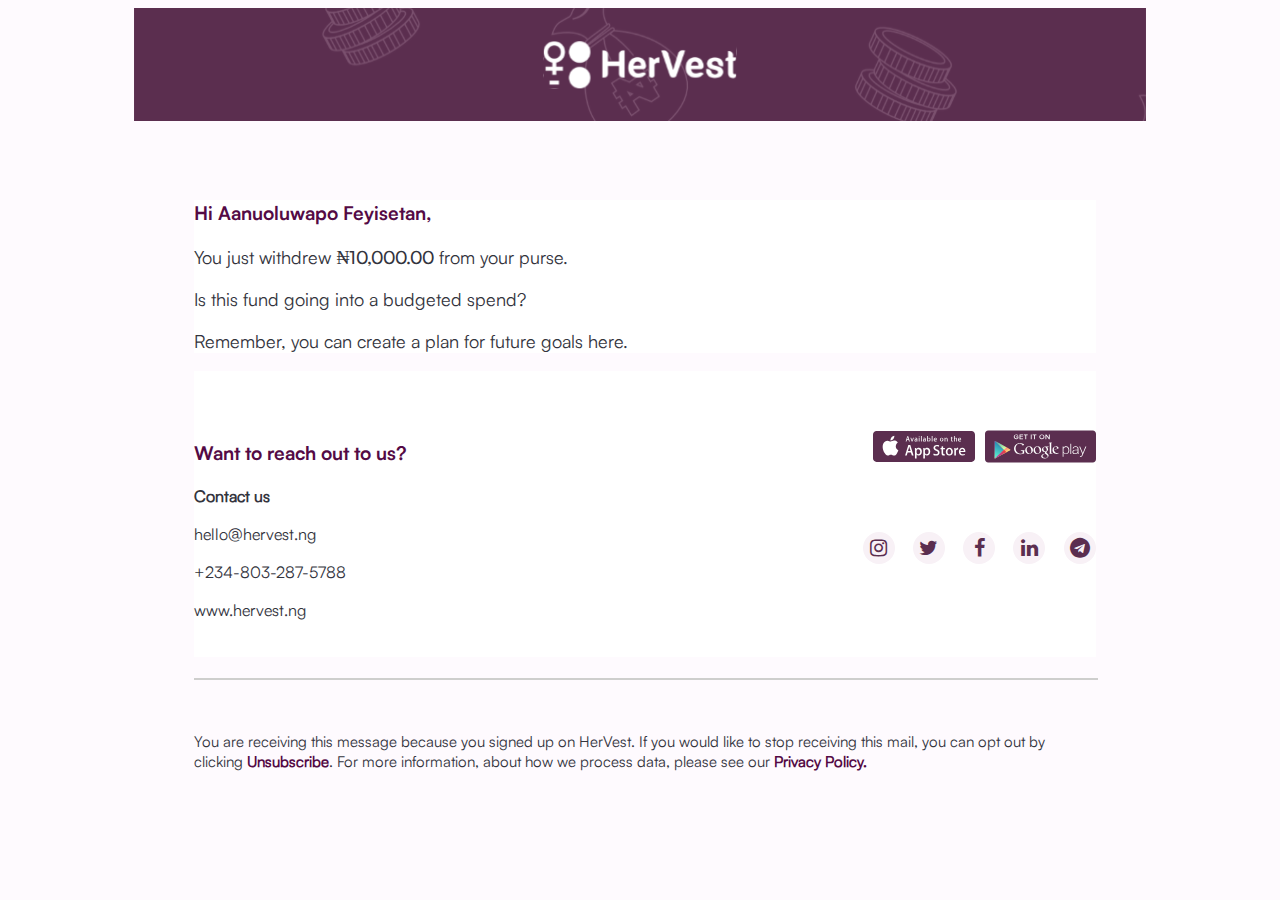
==== index.html @ 9962317d "implemented designs" ====
<!DOCTYPE html>
<html lang="en">
<head>
    <title>Email Template</title>
    <link rel="stylesheet" href="index.css">
    <link rel="stylesheet" href="./font-awesome-4.7.0/css/font-awesome.min.css">
    <meta charset="UTF-8">
    <meta name="viewport" content="width=device-width, initial-scale=1.0">
    <title>Email Template</title>
</head>
<body>
    <div class="container">
       <div class="inner_container">
        <img class="logo big-logo" src="./asset/logo.svg"     alt="alternative-text" />
        <img class="logo small-logo" src="./asset/logo-small.svg"/>
            <div class="inner_container2">
                <div class="inner_container_desc">
                    <p class="inner_container_desc_heading">Hi Aanuoluwapo Feyisetan,</p>
                   <p class="inner_container_desc_text">You just withdrew <span class="inner_container_desc_money">₦10,000.00</span> from your purse.</p>
                   <p class="inner_container_desc_text">Is this fund going into a budgeted spend?</p>
                   <p class="inner_container_desc_text">Remember, you can create a plan for future goals here.</p>
               </div>
               <div class="inner_container_info">
                    <div class="inner_container_contact">
                       <p class="inner_container_desc_heading">Want to reach out to us?</p>
                       <p class="inner_container_desc_text2" style="font-weight: 600">Contact us</p>
                       <p class="inner_container_desc_text2">hello@hervest.ng</p>
                       <p class="inner_container_desc_text2">+234-803-287-5788</p>
                       <p class="inner_container_desc_text2">www.hervest.ng</p>
                   </div>
                   <div class="inner_container_second_socials">
                       <div class="app_container">
                           <img class="img_applestore" src="./asset/appstore.svg"/>
                           <img class="img_googlestore" src="asset/googleplay.svg"/>
                       </div>
                       <div class="inner_container_icons">
                           <span class="icon_container"><i class="fa fa-instagram" aria-hidden="true"></i></span>
                           <span class="icon_container"><i class="fa fa-twitter" aria-hidden="true"></i></span>
                           <span class="icon_container"><i class="fa fa-facebook" aria-hidden="true"></i></span>
                           <span class="icon_container"><i class="fa fa-linkedin" aria-hidden="true"></i></span>
                           <span class="icon_container"><i class="fa fa-telegram" aria-hidden="true"></i></span>
                       </div>
                    </div>    
               </div>
               <h1 class="horizontal_line"></h1>
               <p class="footer_text">You are receiving this message because you signed up on HerVest. If you would like to stop receiving this mail, you can opt out by clicking <span style="color: #540A45;  font-weight: 700;">Unsubscribe</span>. For more information, about how we process data, please see our <span style="color: #540A45;  font-weight: 700;">Privacy Policy.</span></p>
            </div>
       </div>
      
    </div>
</body>
</html>
---- index.css ----
@font-face {
    font-family: 'satoshi';
    src: local('MyFont'), url(./Fonts/OTF/Satoshi-Regular.otf) format('woff');
    
  }
  @font-face {
    font-family: 'SatoshiBold';
    src: local('MyFont'), url(./Fonts/OTF/Satoshi-Medium.otf) format('woff');
    
  }
  @font-face {
    font-family: 'SatoshiBolder';
    src: local('MyFont'), url(./Fonts/OTF/Satoshi-Bold.otf) format('woff');
    
  }


body{
    background-color: #FEFAFE;
    font-family: "satoshi";
}

.container{
    display: flex;
   justify-content: center;
    width: 100%;
    height: 100%;
}
.inner_container{
    width: 80%;
   
}
.inner_container2{
    padding: 60px 50px 30px 60px;
}

.logo{
    object-fit: contain;
    display: flex;
    margin: 0 auto;
    width: 100%;
}
.inner_container_desc{
    background: #FFFFFF;
    margin: 0;
}
.inner_container_desc_heading{
    color: #540A45;
    font-size: 19px;
    font-weight: 700;
    font-family: "satoshiBolder";
}
.inner_container_desc_text{
    color: #33343D;
    font-size: 18px;
    font-weight: 400;
}
.inner_container_desc_money{
    font-weight: 500;
    font-family: "satoshiBold";
}

.inner_container_info{
    background: #FFFFFF;
    margin-top: 10px;
    padding-top: 50px;
    padding-bottom: 20px;
    display: flex;
    justify-content: space-between;
}

.inner_container_desc_text2{
    color: #33343D;
    font-size: 16px;
    font-weight: 400;
}
.app_container{
    display: flex;
    justify-content: space-between;
 
    
}
.img_applestore
.img_googlestore{
    width: 100%;
    object-fit: contain;
  
    
}
.img_applestore{
    margin: 10px;

}
.inner_container_icons{
    margin: 30px auto;
    display: flex;
    justify-content: space-between;
}

.icon_container{
    border-radius: 50%;
    background-color: #F8F1F6;
    width: 32px;
    height: 32px;
    display: flex;
    justify-content: center;
    align-items: center;
    color: #5B2E4F;
    font-size: 20px;
    margin-top: 30px;
}
.horizontal_line{
    border: 0.5px solid #CECECD;
    width: 100%;

}
.footer_text{
    font-weight: 500;
    font-size: 15px;
    color: #33343D;
    line-height: 20.25px;
    padding: 30px 0;
}

@media screen and (max-width: 700px){
    .inner_container_info{
        flex-direction: column;
    }
    .inner_container_second_socials{
        justify-content:left;
        width: 50%;
    }
    .app_container{
        margin: 0;
    }
    .img_applestore{
        width: 100%;
        margin: 0px;
    
    }
    .img_googlestore{
        width: 100%;
        margin-left: 5px;
    }
    .inner_container_icons{
        margin: 10px auto;
    }
    .inner_container_info{
        
        padding-bottom: 0px;
    }
    .inner_container{
        width: 90%;
       
    }
    .inner_container2{
        padding: 30px 30px;
    }
    .footer_text{

        line-height: 24.25px;
        padding: 10px 0;
    }
}

@media screen and (max-width: 470px) {
    .inner_container_second_socials{
        width: 70%;
    }
    .small-logo{
        display: block;
    }
    .big-logo{
       
        display: none;
    }
    .inner_container{
        width: 100%;
       
    }
    .inner_container2{
        padding: 10px;
    }
    .inner_container_desc_heading{
        font-size: 16px;
    }
    .inner_container_desc_text{
        font-size: 16px;
    }
    .inner_container_info{
        
        margin-top: 0px;
        padding-top: 20px;
        padding-bottom: 0px;
    }
    
}
@media screen and (min-width: 470px) {
    .small-logo{
        display: none;
    }
    .big-logo{
        display: block;
    }
}
@media screen and (max-width: 350px) {
    .inner_container_second_socials{
        width: 80%;
    }
}
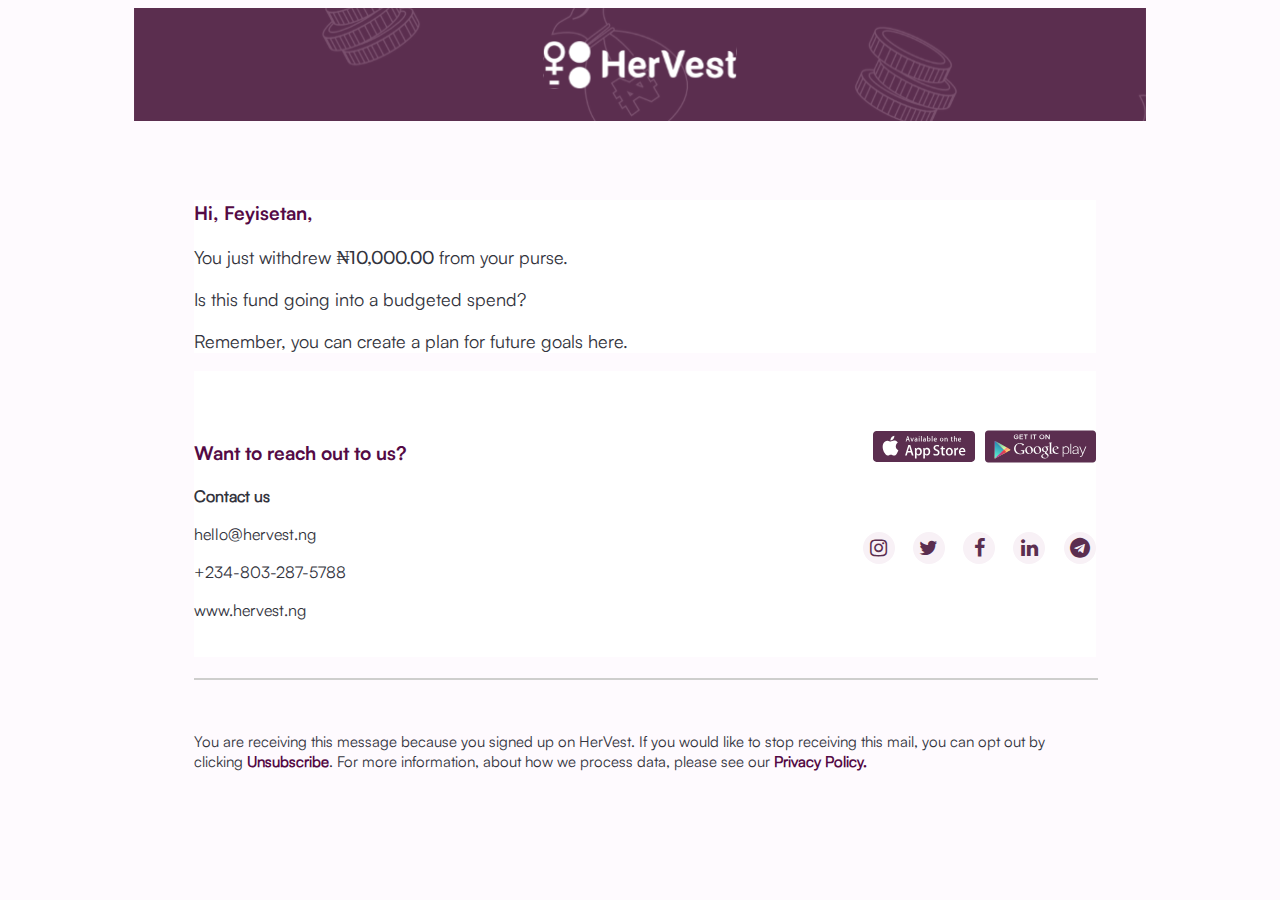
==== commit 62581700: "added the css to the html file" ====
--- a/index.html
+++ b/index.html
@@ -7,6 +7,219 @@
     <meta charset="UTF-8">
     <meta name="viewport" content="width=device-width, initial-scale=1.0">
     <title>Email Template</title>
+    <style>
+        @font-face {
+    font-family: 'satoshi';
+    src: local('MyFont'), url(./Fonts/OTF/Satoshi-Regular.otf) format('woff');
+    
+  }
+  @font-face {
+    font-family: 'SatoshiBold';
+    src: local('MyFont'), url(./Fonts/OTF/Satoshi-Medium.otf) format('woff');
+    
+  }
+  @font-face {
+    font-family: 'SatoshiBolder';
+    src: local('MyFont'), url(./Fonts/OTF/Satoshi-Bold.otf) format('woff');
+    
+  }
+
+
+body{
+    background-color: #FEFAFE;
+    font-family: "satoshi";
+}
+
+.container{
+    display: flex;
+   justify-content: center;
+    width: 100%;
+    height: 100%;
+}
+.inner_container{
+    width: 80%;
+   
+}
+.inner_container2{
+    padding: 60px 50px 30px 60px;
+}
+
+.logo{
+    object-fit: contain;
+    display: flex;
+    margin: 0 auto;
+    width: 100%;
+}
+.inner_container_desc{
+    background: #FFFFFF;
+    margin: 0;
+}
+.inner_container_desc_heading{
+    color: #540A45;
+    font-size: 19px;
+    font-weight: 700;
+    font-family: "satoshiBolder";
+}
+.inner_container_desc_text{
+    color: #33343D;
+    font-size: 18px;
+    font-weight: 400;
+}
+.inner_container_desc_money{
+    font-weight: 500;
+    font-family: "satoshiBold";
+}
+
+.inner_container_info{
+    background: #FFFFFF;
+    margin-top: 10px;
+    padding-top: 50px;
+    padding-bottom: 20px;
+    display: flex;
+    justify-content: space-between;
+}
+
+.inner_container_desc_text2{
+    color: #33343D;
+    font-size: 16px;
+    font-weight: 400;
+}
+.app_container{
+    display: flex;
+    justify-content: space-between;
+ 
+    
+}
+.img_applestore
+.img_googlestore{
+    width: 100%;
+    object-fit: contain;
+  
+    
+}
+.img_applestore{
+    margin: 10px;
+
+}
+.inner_container_icons{
+    margin: 30px auto;
+    display: flex;
+    justify-content: space-between;
+}
+
+.icon_container{
+    border-radius: 50%;
+    background-color: #F8F1F6;
+    width: 32px;
+    height: 32px;
+    display: flex;
+    justify-content: center;
+    align-items: center;
+    color: #5B2E4F;
+    font-size: 20px;
+    margin-top: 30px;
+}
+.horizontal_line{
+    border: 0.5px solid #CECECD;
+    width: 100%;
+
+}
+.footer_text{
+    font-weight: 500;
+    font-size: 15px;
+    color: #33343D;
+    line-height: 20.25px;
+    padding: 30px 0;
+}
+
+@media screen and (max-width: 700px){
+    .inner_container_info{
+        flex-direction: column;
+    }
+    .inner_container_second_socials{
+        justify-content:left;
+        width: 50%;
+    }
+    .app_container{
+        margin: 0;
+    }
+    .img_applestore{
+        width: 100%;
+        margin: 0px;
+    
+    }
+    .img_googlestore{
+        width: 100%;
+        margin-left: 5px;
+    }
+    .inner_container_icons{
+        margin: 10px auto;
+    }
+    .inner_container_info{
+        
+        padding-bottom: 0px;
+    }
+    .inner_container{
+        width: 90%;
+       
+    }
+    .inner_container2{
+        padding: 30px 30px;
+    }
+    .footer_text{
+
+        line-height: 24.25px;
+        padding: 10px 0;
+    }
+}
+
+@media screen and (max-width: 470px) {
+    .inner_container_second_socials{
+        width: 70%;
+    }
+    .small-logo{
+        display: block;
+    }
+    .big-logo{
+       
+        display: none;
+    }
+    .inner_container{
+        width: 100%;
+       
+    }
+    .inner_container2{
+        padding: 10px;
+    }
+    .inner_container_desc_heading{
+        font-size: 16px;
+    }
+    .inner_container_desc_text{
+        font-size: 16px;
+    }
+    .inner_container_info{
+        
+        margin-top: 0px;
+        padding-top: 20px;
+        padding-bottom: 0px;
+    }
+    
+}
+@media screen and (min-width: 470px) {
+    .small-logo{
+        display: none;
+    }
+    .big-logo{
+        display: block;
+    }
+}
+@media screen and (max-width: 350px) {
+    .inner_container_second_socials{
+        width: 80%;
+    }
+}
+
+    </style>
 </head>
 <body>
     <div class="container">
@@ -15,7 +228,7 @@
         <img class="logo small-logo" src="./asset/logo-small.svg"/>
             <div class="inner_container2">
                 <div class="inner_container_desc">
-                    <p class="inner_container_desc_heading">Hi Aanuoluwapo Feyisetan,</p>
+                    <p class="inner_container_desc_heading">Hi,  Feyisetan,</p>
                    <p class="inner_container_desc_text">You just withdrew <span class="inner_container_desc_money">₦10,000.00</span> from your purse.</p>
                    <p class="inner_container_desc_text">Is this fund going into a budgeted spend?</p>
                    <p class="inner_container_desc_text">Remember, you can create a plan for future goals here.</p>
